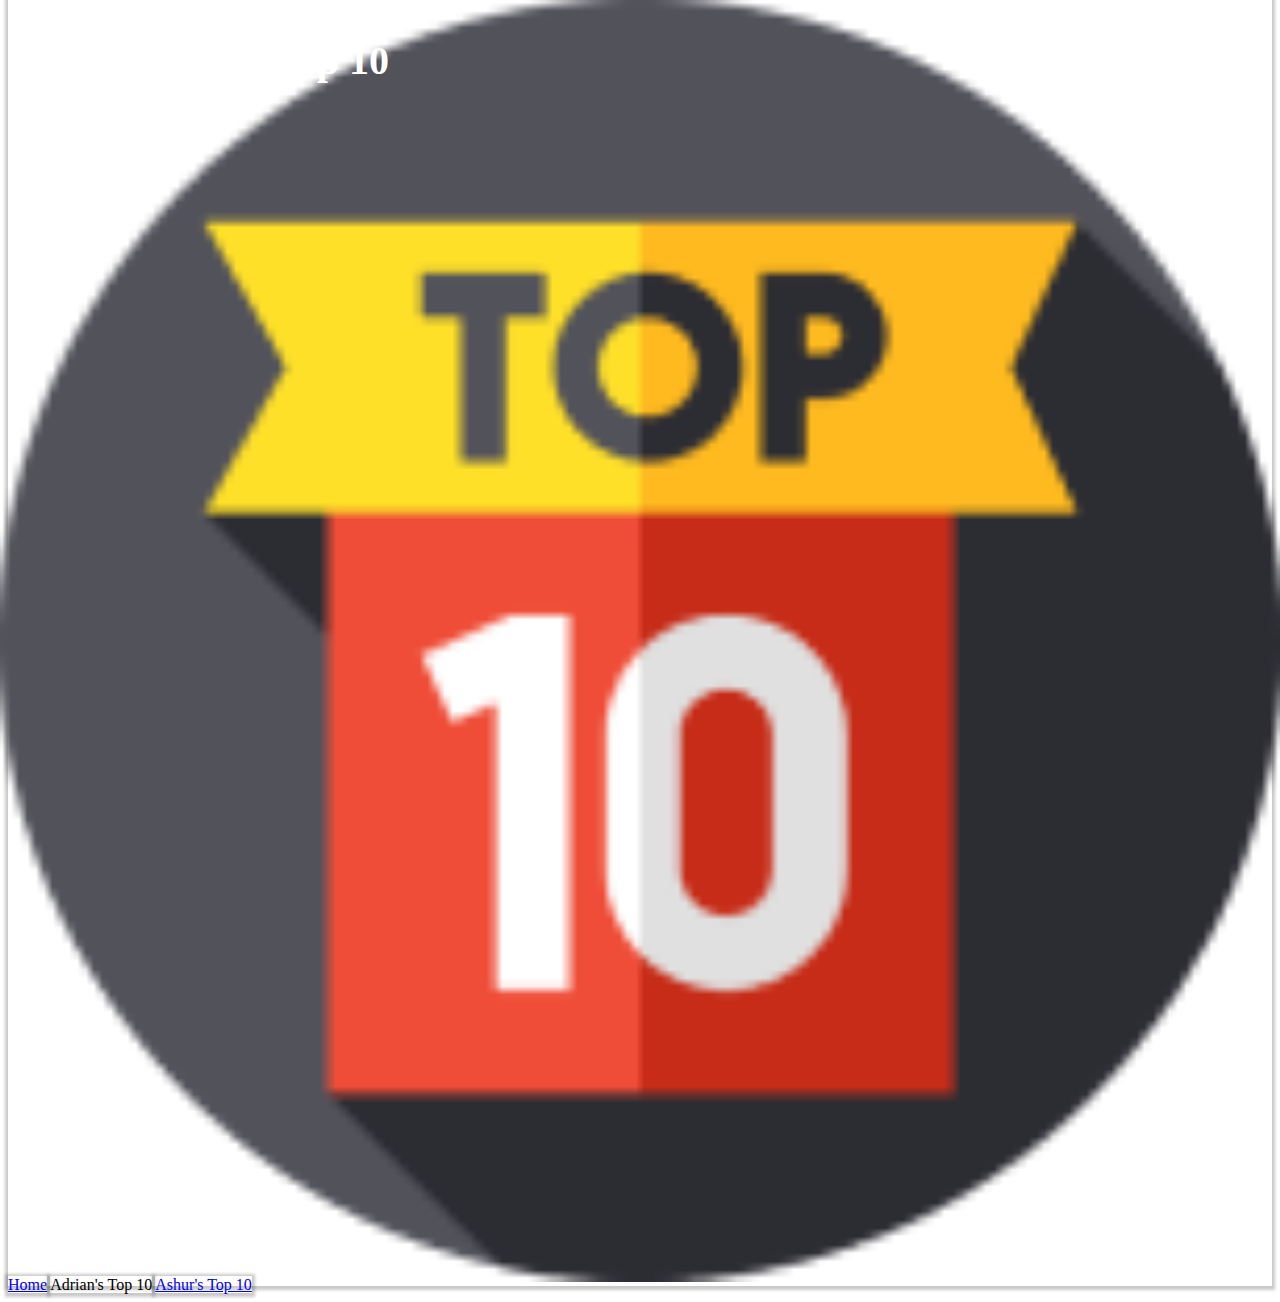
==== pages/AdrianPage.html @ 930ec1b7 "Final edit for index and Ashur's pages" ====
<!doctype html>
<html lang="en">
<head>
  <meta charset="utf-8">
  <meta name="viewport" content="width=device-width, initial-scale=1">
  <title>Adrian's Top Ten</title>
  <link href="https://cdn.jsdelivr.net/npm/bootstrap@5.3.2/dist/css/bootstrap.min.css" rel="stylesheet"
    integrity="sha384-T3c6CoIi6uLrA9TneNEoa7RxnatzjcDSCmG1MXxSR1GAsXEV/Dwwykc2MPK8M2HN" crossorigin="anonymous">
  <link rel="stylesheet" href="../styles/style.css">
</head>
<body>
  <nav class="navbar bg-dark height custom-shadow">
    <div class="container-fluid">
      <a class="navbar-brand" href="#">
        <div class="w-50 p-2" style="margin: -10px;">
          <img class="" src="../assets/5553769.png" alt="Logo" class="d-inline-block">
        </div>
      <link rel="stylesheet" href="/styles/style.css">
      <h1 class="posIsion">Adrian's Top 10</h1>
      <h2></h2>
    </a>
  </div>
</nav>

<div class="container pt-3">
<nav class="nav nav-pills flex-column flex-sm-row">
  <a class="flex-sm-fill text-sm-center nav-link custom-shadow" aria-current="page" href="/index.html">Home</a>
  <a class="flex-sm-fill text-sm-center nav-link active custom-shadow" aria-disabled="true">Adrian's Top 10</a>
  <a class="flex-sm-fill text-sm-center nav-link custom-shadow" href="./AshurPage.html">Ashur's Top 10</a>
</nav>
</div>








    <script src="https://cdn.jsdelivr.net/npm/bootstrap@5.3.2/dist/js/bootstrap.bundle.min.js" integrity="sha384-C6RzsynM9kWDrMNeT87bh95OGNyZPhcTNXj1NW7RuBCsyN/o0jlpcV8Qyq46cDfL" crossorigin="anonymous"></script>
  </body>
</html>
---- styles/style.css ----
@font-face {
    font-family: inria serif;
    src: url(../Inria_Serif/InriaSerif-Regular.ttf);
}
@font-face {
    font-family: inria serif;
    src: url(../Inria_Serif/InriaSerif-Bold.ttf);
}

@font-face {
    font-family: inria serif;
    src: url(../Inria_Serif/InriaSerif-Bold.ttf);
}

@font-face {
    font-family: inria serif;
    src: url(../Inria_Serif/InriaSerif-Light.ttf);
}

h1 {
    color: rgb(220, 197, 220);
}

img {
    width: 100%;
}

h1 {
    color: white;
    font-family: 'Times New Roman', Times, serif;
    font-size: 40px;
    margin-left: 2%;
}

.posIsion {
    position: absolute;
    top: 10px;
    left: 90px;
}

h2 {
    position: absolute;
    top: 15px;
    left: 46%;
    color: white;
    font-family: 'Times New Roman', Times, serif;
    font-size: 40px;
}

.heighT {
    height: 80px;
}

.custom-bg-color {
    background-color: #f0f0f0;
    margin-top: 2%;
    height: auto;
}

.custom-shadow {
    box-shadow: 0px 1px 3px 3px rgba(0, 0, 0, 0.212);
}

.bgLightGray {
    background-color: rgb(214, 214, 214);
}

p {

    font-family: InriaSerif-Bold;
    font-weight: 500;
}
---- styles/style.css ----
@font-face {
    font-family: inria serif;
    src: url(../Inria_Serif/InriaSerif-Regular.ttf);
}
@font-face {
    font-family: inria serif;
    src: url(../Inria_Serif/InriaSerif-Bold.ttf);
}

@font-face {
    font-family: inria serif;
    src: url(../Inria_Serif/InriaSerif-Bold.ttf);
}

@font-face {
    font-family: inria serif;
    src: url(../Inria_Serif/InriaSerif-Light.ttf);
}

h1 {
    color: rgb(220, 197, 220);
}

img {
    width: 100%;
}

h1 {
    color: white;
    font-family: 'Times New Roman', Times, serif;
    font-size: 40px;
    margin-left: 2%;
}

.posIsion {
    position: absolute;
    top: 10px;
    left: 90px;
}

h2 {
    position: absolute;
    top: 15px;
    left: 46%;
    color: white;
    font-family: 'Times New Roman', Times, serif;
    font-size: 40px;
}

.heighT {
    height: 80px;
}

.custom-bg-color {
    background-color: #f0f0f0;
    margin-top: 2%;
    height: auto;
}

.custom-shadow {
    box-shadow: 0px 1px 3px 3px rgba(0, 0, 0, 0.212);
}

.bgLightGray {
    background-color: rgb(214, 214, 214);
}

p {

    font-family: InriaSerif-Bold;
    font-weight: 500;
}
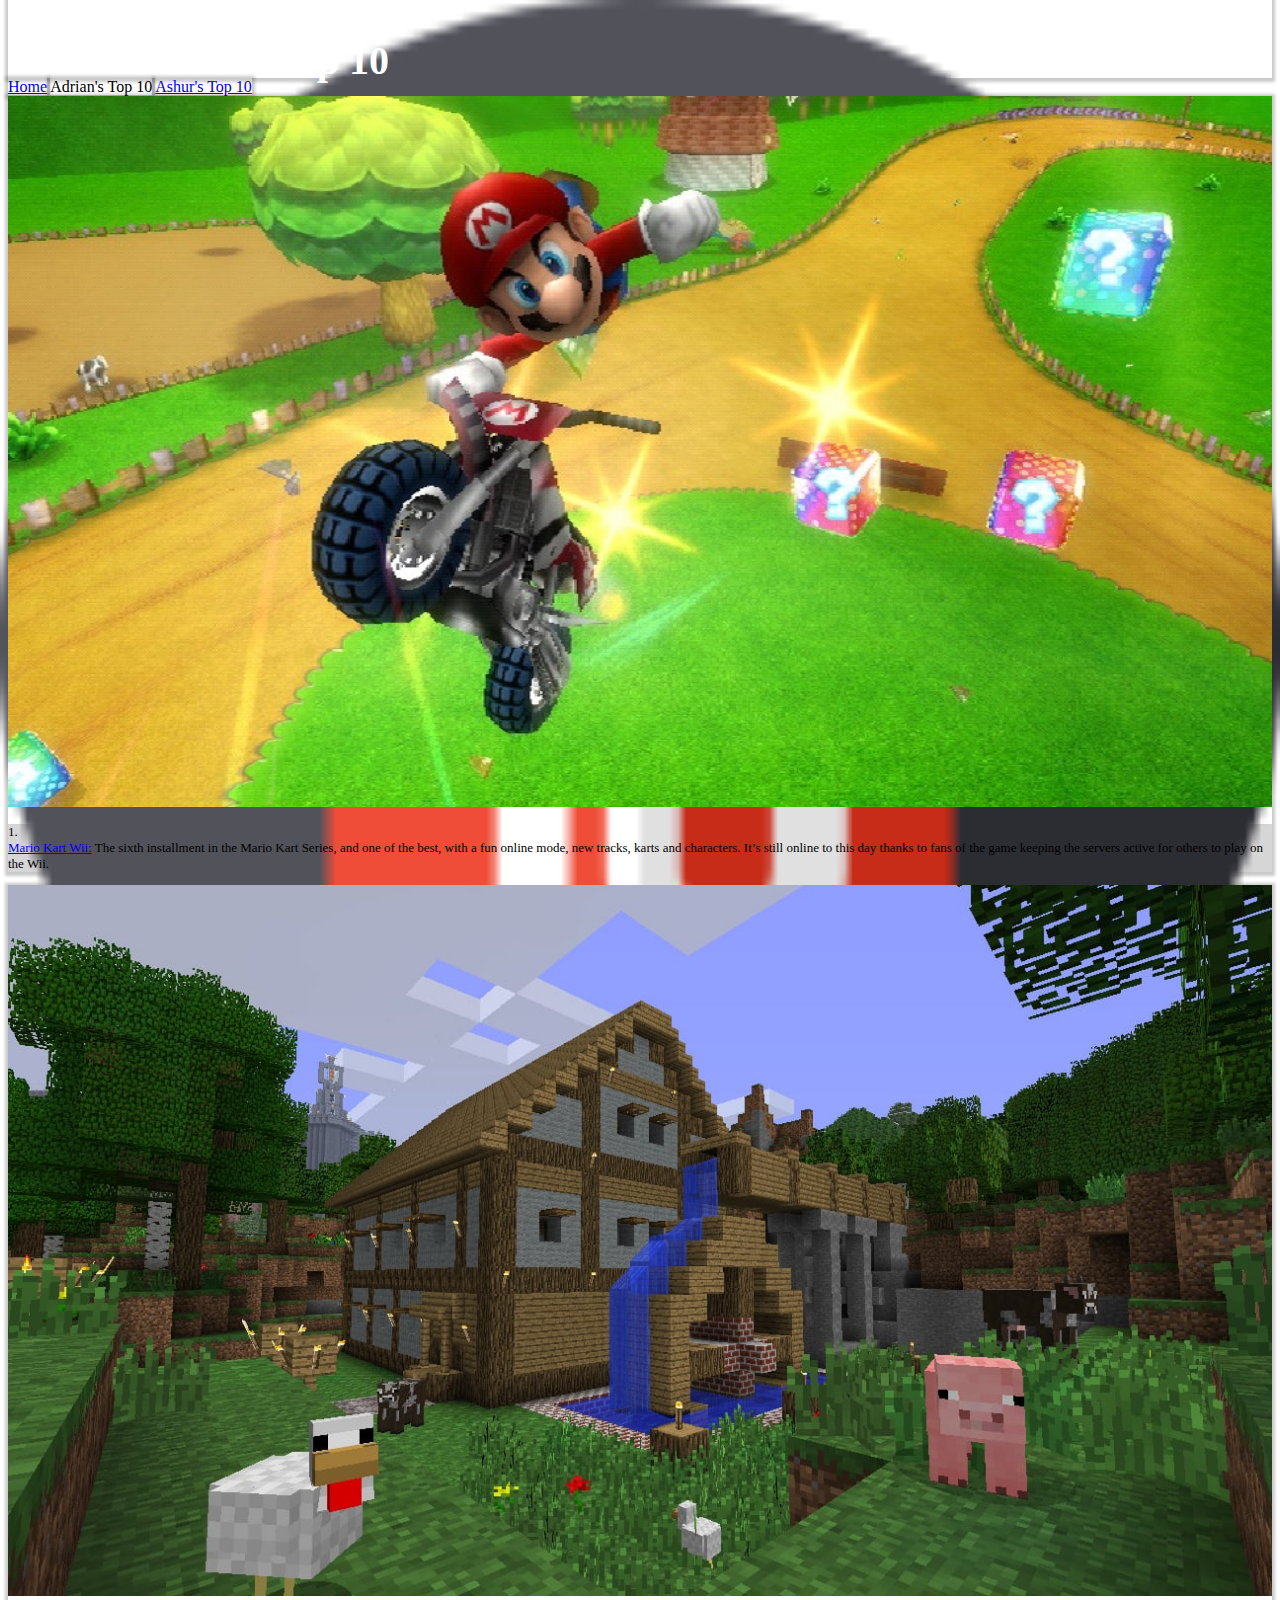
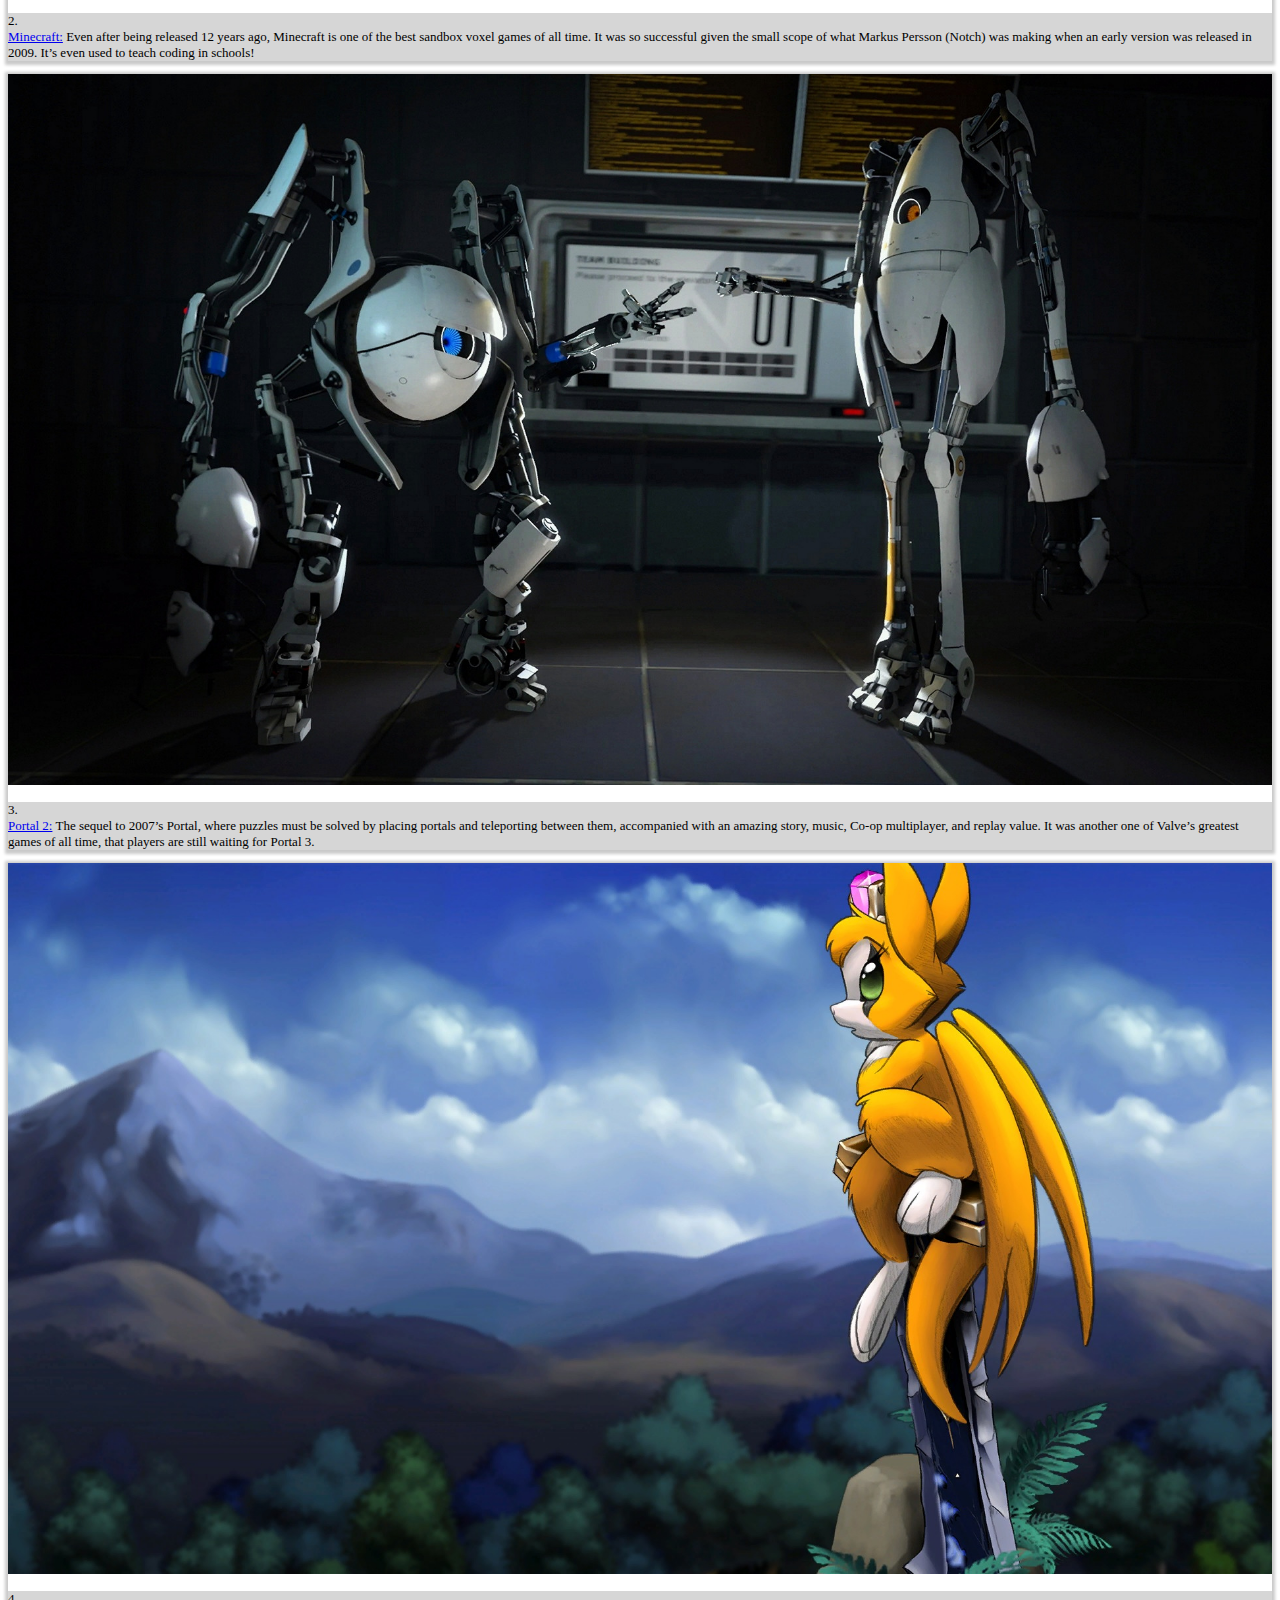
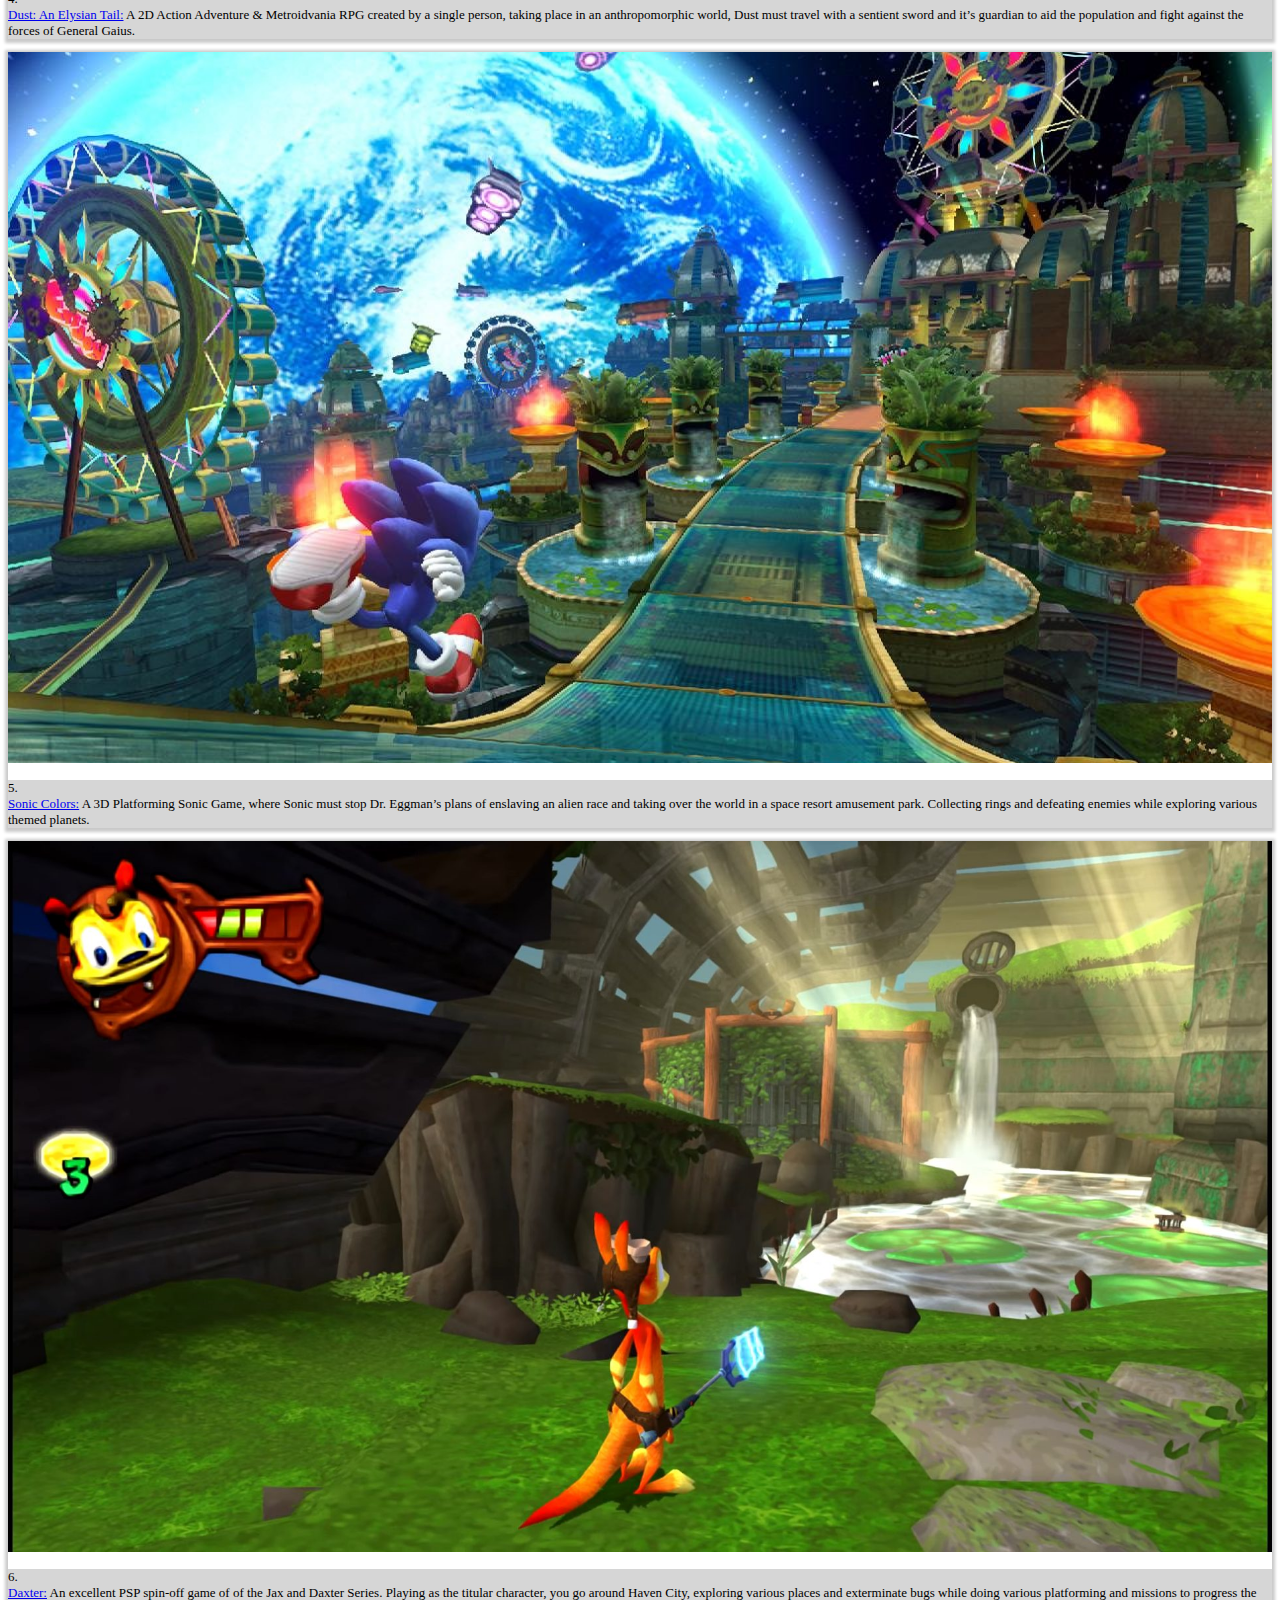
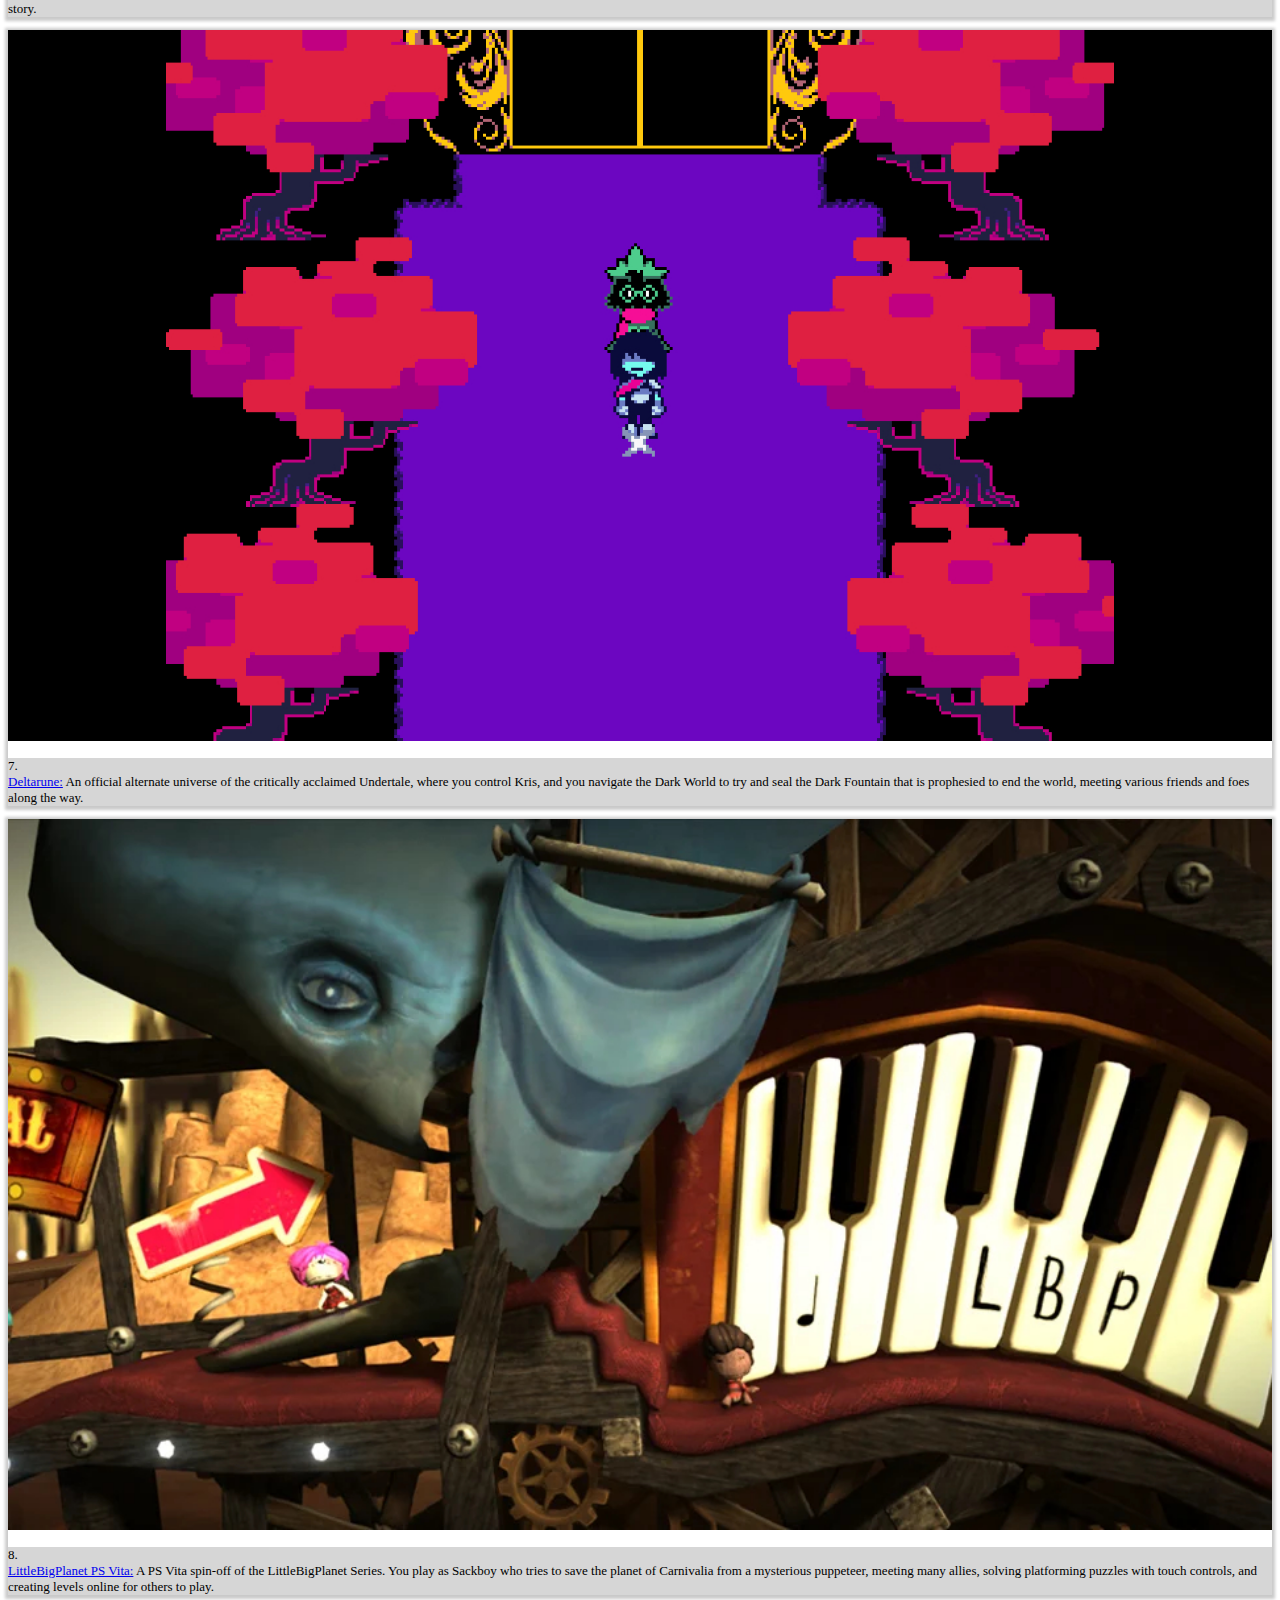
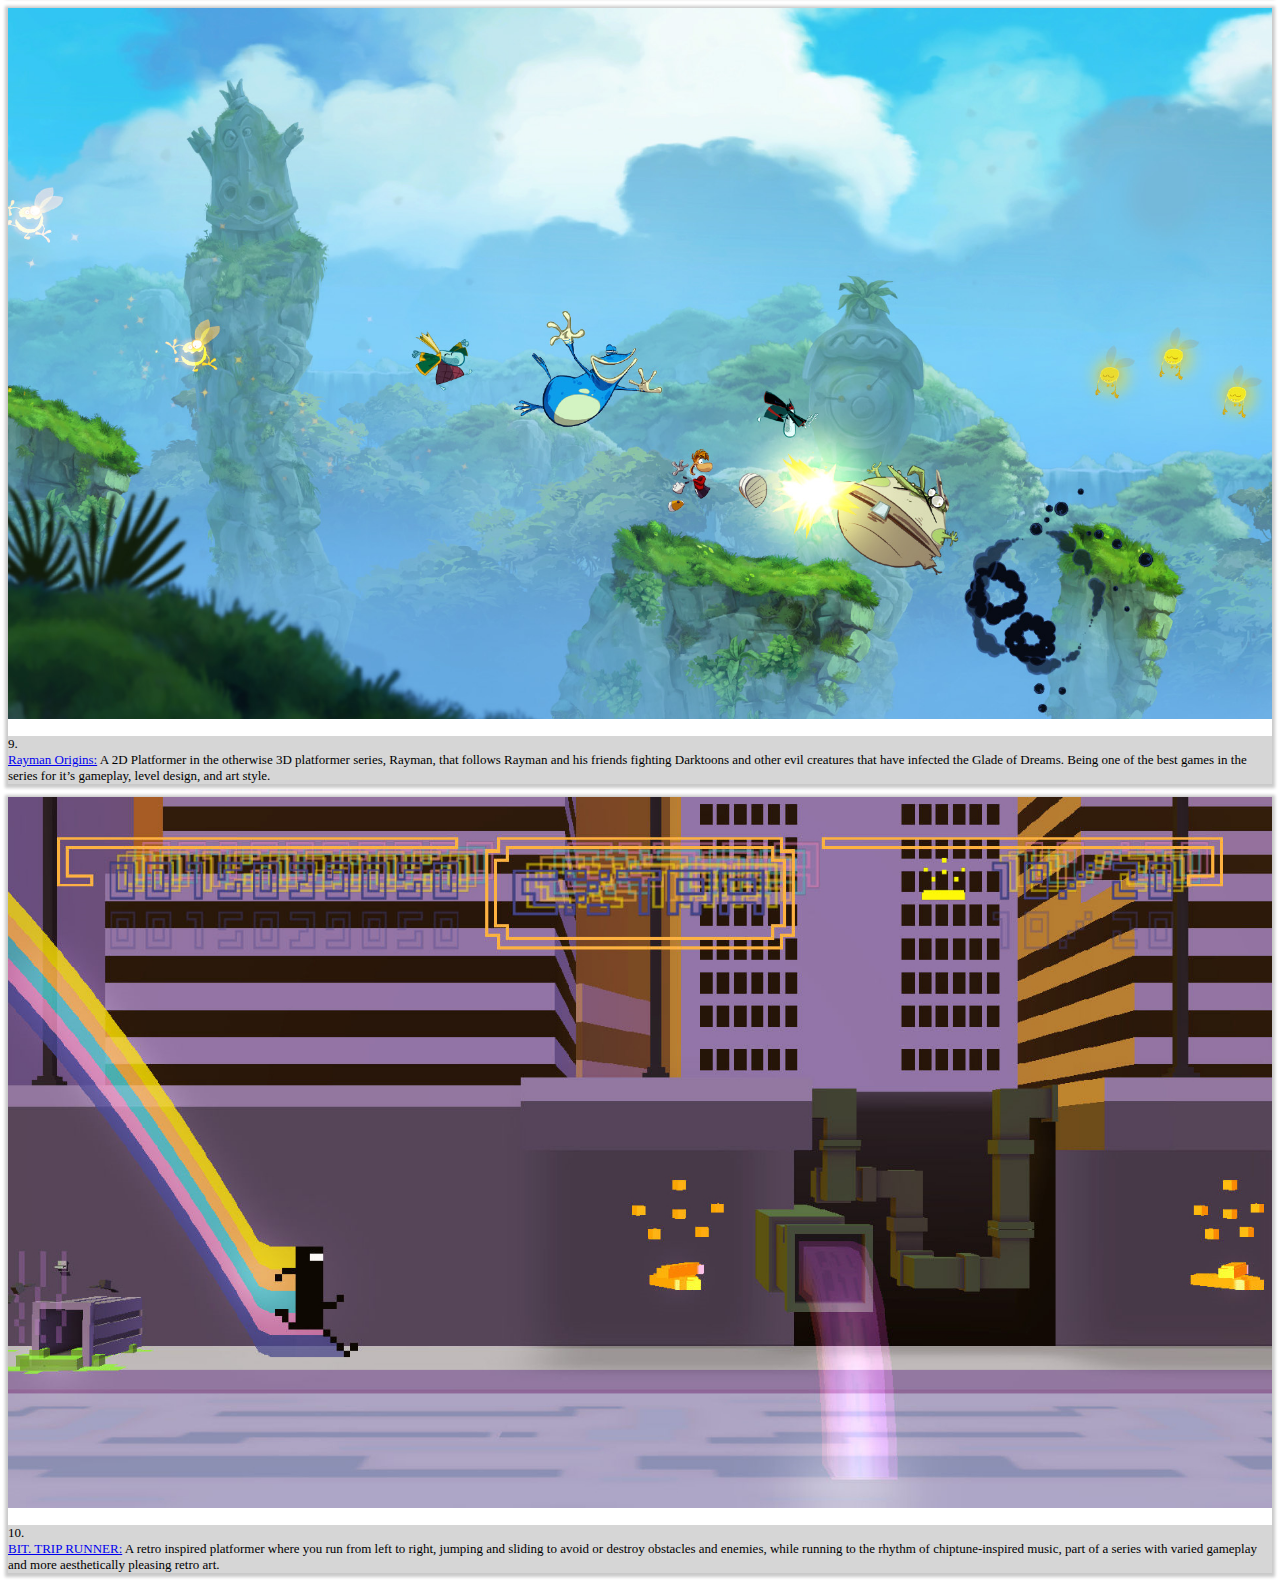
==== commit 426fc2c1: "Make Final Changes to Repo" ====
--- a/pages/AdrianPage.html
+++ b/pages/AdrianPage.html
@@ -1,41 +1,187 @@
 <!doctype html>
 <html lang="en">
-<head>
-  <meta charset="utf-8">
-  <meta name="viewport" content="width=device-width, initial-scale=1">
-  <title>Adrian's Top Ten</title>
-  <link href="https://cdn.jsdelivr.net/npm/bootstrap@5.3.2/dist/css/bootstrap.min.css" rel="stylesheet"
-    integrity="sha384-T3c6CoIi6uLrA9TneNEoa7RxnatzjcDSCmG1MXxSR1GAsXEV/Dwwykc2MPK8M2HN" crossorigin="anonymous">
-  <link rel="stylesheet" href="../styles/style.css">
-</head>
-<body>
-  <nav class="navbar bg-dark height custom-shadow">
-    <div class="container-fluid">
-      <a class="navbar-brand" href="#">
-        <div class="w-50 p-2" style="margin: -10px;">
-          <img class="" src="../assets/5553769.png" alt="Logo" class="d-inline-block">
+  <head>
+    <meta charset="utf-8">
+    <meta name="viewport" content="width=device-width, initial-scale=1">
+    <title>Adrian's Top Ten</title>
+    <link href="https://cdn.jsdelivr.net/npm/bootstrap@5.3.2/dist/css/bootstrap.min.css" rel="stylesheet" integrity="sha384-T3c6CoIi6uLrA9TneNEoa7RxnatzjcDSCmG1MXxSR1GAsXEV/Dwwykc2MPK8M2HN" crossorigin="anonymous">
+    <link rel="preconnect" href="https://fonts.googleapis.com">
+    <link rel="preconnect" href="https://fonts.gstatic.com" crossorigin>
+    <link rel="stylesheet" href="../styles/style.css">
+  </head>
+  <body>
+    <nav class="navbar bg-dark height custom-shadow">
+      <div class="container-fluid">
+        <a class="navbar-brand" href="#">
+          <div class="w-50 p-2" style="margin: -10px;">
+            <img class="" src="../assets/5553769.png" alt="Logo" class="d-inline-block">
+          </div>
+          <h1 class="position">Adrian's Top 10</h1>
+          <h2></h2>
+        </a>
+      </div>
+    </nav>
+
+    <div class="container pt-3">
+      <nav class="nav nav-pills flex-column flex-sm-row">
+        <a class="flex-sm-fill text-sm-center nav-link custom-shadow" aria-current="page" href="../index.html">Home</a>
+        <a class="flex-sm-fill text-sm-center nav-link active custom-shadow" aria-disabled="true">Adrian's Top 10</a>
+        <a class="flex-sm-fill text-sm-center nav-link custom-shadow" aria-current="page" href="./AshurPage.html">Ashur's Top 10</a>
+      </nav>
+    </div>
+
+    <div class="container mt-3">
+      <div class="row">
+
+        <div class="col-12 col-md-3">
+          <div class="card  custom-shadow">
+            <img src="../assets/AdrianAssets/revo_kart.jpg" class="card-img-top" alt="Mario Kart Wii">
+            <div class="card-body bgLightGray">
+              <p class="card-text" style="font-size: small;">1.<br><a href="https://www.youtube.com/watch?v=cpNdqc4ZF2g" target="_blank">Mario Kart Wii:</a> The sixth installment 
+                in the Mario Kart Series, and one of the best, with a fun online mode, new tracks, karts and characters. It’s still online to this day thanks to fans of the game keeping the servers active for others to play on the Wii.
+              </p>
+            </div>
+          </div>
         </div>
-      <link rel="stylesheet" href="/styles/style.css">
-      <h1 class="posIsion">Adrian's Top 10</h1>
-      <h2></h2>
-    </a>
-  </div>
-</nav>
 
-<div class="container pt-3">
-<nav class="nav nav-pills flex-column flex-sm-row">
-  <a class="flex-sm-fill text-sm-center nav-link custom-shadow" aria-current="page" href="/index.html">Home</a>
-  <a class="flex-sm-fill text-sm-center nav-link active custom-shadow" aria-disabled="true">Adrian's Top 10</a>
-  <a class="flex-sm-fill text-sm-center nav-link custom-shadow" href="./AshurPage.html">Ashur's Top 10</a>
-</nav>
-</div>
+        <div class="col-12 col-md-3">
+          <div class="card  custom-shadow">
+            <img src="../assets/AdrianAssets/minecraft.jpg" class="card-img-top" alt="Minecraft">
+            <div class="card-body bgLightGray">
+              <p class="card-text" style="font-size: small;">2.<br><a href="https://www.youtube.com/watch?v=MmB9b5njVbA" target="_blank">Minecraft:</a> Even after being released 
+                12 years ago, Minecraft is one of the best sandbox voxel games of all time. It was so successful given the small scope of what Markus Persson (Notch) was making 
+                when an early version was released in 2009. It’s even used to teach coding in schools!
+              </p>
+            </div>
+          </div>
+        </div>
 
+        <div class="col-12 col-md-3">
+          <div class="card custom-shadow">
+            <img src="../assets/AdrianAssets/portal_2.jpg" class="card-img-top" alt="Portal 2">
+            <div class="card-body bgLightGray">
+              <p class="card-text" style="font-size: small;">3.<br><a href="https://www.youtube.com/watch?v=tax4e4hBBZc" target="_blank">Portal 2:</a> The sequel to 2007’s Portal, 
+                where puzzles must be solved by placing portals and teleporting between them, accompanied with an amazing story, music, Co-op multiplayer, and replay value. 
+                It was another one of Valve’s greatest games of all time, that players are still waiting for Portal 3.
+              </p>
+            </div>
+          </div>
+        </div>
 
+        <div class="col-12 col-md-3">
+          <div class="card custom-shadow">
+            <img src="../assets/AdrianAssets/dust_an_elysian_tail.jpg" class="card-img-top" alt="Dust: An Elysian Tail">
+            <div class="card-body bgLightGray">
+              <p class="card-text text-sm" style="font-size: small;">4.<br><a href="https://www.youtube.com/watch?v=6tMMbAXhCNU" target="_blank">Dust: An Elysian Tail:</a> A 2D Action 
+                Adventure & Metroidvania RPG created by a single person, taking place in an anthropomorphic world, Dust must travel with a sentient sword and it’s guardian to aid the 
+                population and fight against the forces of General Gaius.  
+              </p>
+            </div>
+          </div>
+        </div>
 
+      </div>
+    </div>
 
+    <div class="container mt-3">
+      <div class="row">
 
+        <div class="col-12 col-lg-3">
+          <div class="card custom-shadow">
+            <img src="../assets/AdrianAssets/sonic_colors.jpg" class="card-img-top" alt="Sonic Colors">
+            <div class="card-body bgLightGray">
+              <p class="card-text" style="font-size: small;">5.<br><a href="https://www.youtube.com/watch?v=-kvlU5JZQrk" target="_blank">Sonic Colors:</a> A 3D Platforming Sonic Game, 
+                where Sonic must stop Dr. Eggman’s plans of enslaving an alien race and taking over the world in a space resort amusement park. Collecting rings and defeating enemies 
+                while exploring various themed planets.
+              </p>
+            </div>
+          </div>
+        </div>
 
+        <div class="col-12 col-md-3">
+          <div class="card custom-shadow">
+            <img src="../assets/AdrianAssets/daxter.jpg" class="card-img-top" alt="Daxter">
+            <div class="card-body bgLightGray">
+              <p class="card-text" style="font-size: small;">6.<br><a href="https://www.youtube.com/watch?v=LWA8K6mY0VE" target="_blank">Daxter:</a> An excellent PSP 
+                spin-off game of of the Jax and Daxter Series. Playing as the titular character, you go around Haven City, exploring various places and exterminate 
+                bugs while doing various platforming and missions to progress the story.
+              </p>
+            </div>
+          </div>
+        </div>
 
+        <div class="col-12 col-md-3">
+          <div class="card custom-shadow">
+            <img src="../assets/AdrianAssets/deltarune.jpg" class="card-img-top" alt="Deltarune">
+            <div class="card-body bgLightGray">
+              <p class="card-text" style="font-size: small;">7.<br><a href="https://www.youtube.com/watch?v=9HjcVhf54YI" target="_blank">Deltarune:</a> An official 
+                alternate universe of the critically acclaimed Undertale, where you control Kris, and you navigate the Dark World to try and seal the Dark Fountain 
+                that is prophesied to end the world, meeting various friends and foes along the way. 
+              </p>
+            </div>
+          </div>
+        </div>
+
+        <div class="col-12 col-md-3">
+          <div class="card custom-shadow">
+            <img src="../assets/AdrianAssets/lbp_psvita.jpg" class="card-img-top" alt="LittleBigPlanet PS Vita">
+            <div class="card-body bgLightGray">
+              <p class="card-text" style="font-size: small;">8.<br><a href="https://www.youtube.com/watch?v=bRs7LqswtvY" target="_blank">LittleBigPlanet PS Vita:</a> A PS Vita 
+                spin-off of the LittleBigPlanet Series. You play as Sackboy who tries to save the planet of Carnivalia from a mysterious puppeteer, meeting many allies, solving 
+                platforming puzzles with touch controls, and creating levels online for others to play.
+              </p>
+            </div>
+          </div>
+        </div>
+
+      </div>
+    </div>
+
+    <div class="container mt-3">
+      <div class="row">
+
+        <div class="col-12 col-lg-3">
+          <div class="card custom-shadow">
+            <img src="../assets/AdrianAssets/rayman_origins.jpg" class="card-img-top" alt="Rayman Origins">
+            <div class="card-body bgLightGray">
+              <p class="card-text" style="font-size: small;">9.<br><a href="https://www.youtube.com/watch?v=PevoXzPJSJ4" target="_blank">Rayman Origins:</a> A 2D Platformer in 
+                the otherwise 3D platformer series, Rayman, that follows Rayman and his friends fighting Darktoons and other evil creatures that have infected the Glade of Dreams. 
+                Being one of the best games in the series for it’s gameplay, level design, and art style.
+              </p>
+            </div>
+          </div>
+        </div>
+
+        <div class="col-12 col-md-3">
+          <div class="card custom-shadow">
+            <img src="../assets/AdrianAssets/bit_trip_runner.jpg" class="card-img-top" alt="BIT. TRIP RUNNER">
+            <div class="card-body bgLightGray">
+              <p class="card-text" style="font-size: small;">10.<br><a href="https://www.youtube.com/watch?v=F1ZO4zS3kZ0" target="_blank">BIT. TRIP RUNNER:</a> A retro inspired platformer 
+                where you run from left to right, jumping and sliding to avoid or destroy obstacles and enemies, while running to the rhythm of chiptune-inspired music, part of a series 
+                with varied gameplay and more aesthetically pleasing retro art.
+              </p>
+            </div>
+          </div>
+        </div>
+
+        <div class="col-12 col-md-3">
+          <div>
+            <div class="card-body">
+              <p class="card-text" style="font-size: small;"></p>
+            </div>
+          </div>
+        </div>
+
+        <div class="col-12 col-md-3">
+          <div>
+            <div class="card-body">
+              <p class="card-text" style="font-size: small;"></p>
+            </div>
+          </div>
+        </div>
+
+      </div>
+    </div>
 
     <script src="https://cdn.jsdelivr.net/npm/bootstrap@5.3.2/dist/js/bootstrap.bundle.min.js" integrity="sha384-C6RzsynM9kWDrMNeT87bh95OGNyZPhcTNXj1NW7RuBCsyN/o0jlpcV8Qyq46cDfL" crossorigin="anonymous"></script>
   </body>
--- a/styles/style.css
+++ b/styles/style.css
@@ -32,7 +32,7 @@
     margin-left: 2%;
 }
 
-.posIsion {
+.position {
     position: absolute;
     top: 10px;
     left: 90px;
@@ -47,7 +47,7 @@
     font-size: 40px;
 }
 
-.heighT {
+.height {
     height: 80px;
 }
 
@@ -66,7 +66,6 @@
 }
 
 p {
-
     font-family: InriaSerif-Bold;
     font-weight: 500;
 }
